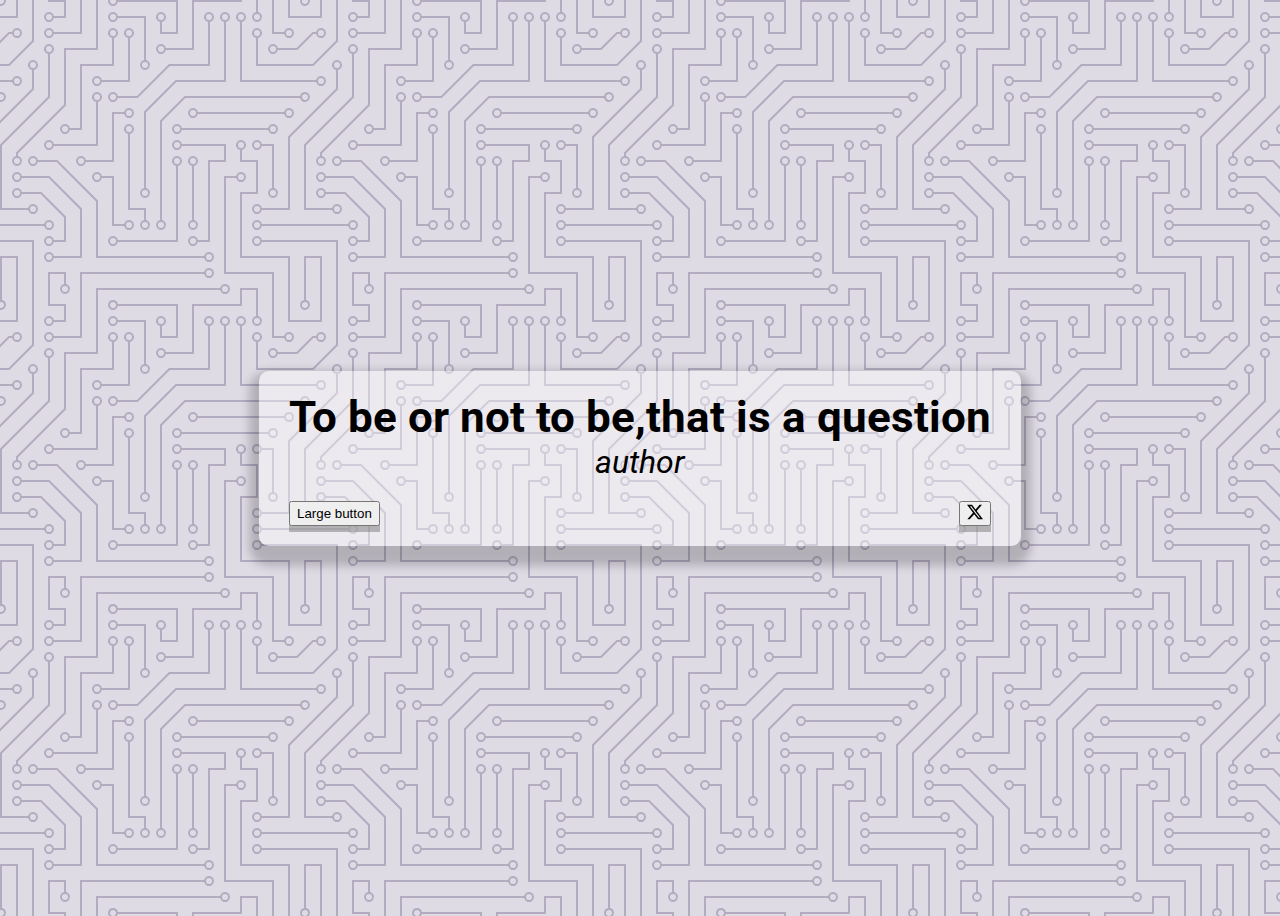
==== QuoteGenerator/index.html @ c1393ff1 "complete button and text font" ====
<!DOCTYPE html>
<html lang="en">
  <head>
    <meta charset="UTF-8" />
    <meta name="viewport" content="width=device-width, initial-scale=1.0" />
    <title>Quote Generator</title>
    <link rel="stylesheet" href="style.css" />
    <link
      href="https://cdn.jsdelivr.net/npm/bootstrap@5.3.2/dist/css/bootstrap.min.css"
      rel="stylesheet"
      integrity="sha384-T3c6CoIi6uLrA9TneNEoa7RxnatzjcDSCmG1MXxSR1GAsXEV/Dwwykc2MPK8M2HN"
      crossorigin="anonymous"
    />
    <link rel="preconnect" href="https://fonts.googleapis.com" />
    <link rel="preconnect" href="https://fonts.gstatic.com" crossorigin />
    <link
      href="https://fonts.googleapis.com/css2?family=Roboto:wght@300&display=swap"
      rel="stylesheet"
    />
  </head>
  <body>
    <div class="quote-container" id="quote-container">
      <div class="quote-text">To be or not to be,that is a question</div>
      <div class="quote-author">author</div>
      <div class="quote-button">
        <button type="button" class="btn btn-dark btn-lg new-quote-btn">
          Large button
        </button>

        <button type="button" class="btn btn-dark btn-lg twitter-btn">
          <svg
            xmlns="http://www.w3.org/2000/svg"
            width="16"
            height="16"
            fill="currentColor"
            class="bi bi-twitter-x"
            viewBox="0 0 16 16"
          >
            <path
              d="M12.6.75h2.454l-5.36 6.142L16 15.25h-4.937l-3.867-5.07-4.425 5.07H.316l5.733-6.57L0 .75h5.063l3.495 4.633L12.601.75Zm-.86 13.028h1.36L4.323 2.145H2.865l8.875 11.633Z"
            />
          </svg>
        </button>
      </div>
    </div>
  </body>
</html>
---- QuoteGenerator/style.css ----
html {
  box-sizing: border-box;
}

body {
  min-height: 100vh;
  background-color: #dfdbe5;
  background-image: url("data:image/svg+xml,%3Csvg xmlns='http://www.w3.org/2000/svg' viewBox='0 0 304 304' width='304' height='304'%3E%3Cpath fill='%239C92AC' fill-opacity='0.65' d='M44.1 224a5 5 0 1 1 0 2H0v-2h44.1zm160 48a5 5 0 1 1 0 2H82v-2h122.1zm57.8-46a5 5 0 1 1 0-2H304v2h-42.1zm0 16a5 5 0 1 1 0-2H304v2h-42.1zm6.2-114a5 5 0 1 1 0 2h-86.2a5 5 0 1 1 0-2h86.2zm-256-48a5 5 0 1 1 0 2H0v-2h12.1zm185.8 34a5 5 0 1 1 0-2h86.2a5 5 0 1 1 0 2h-86.2zM258 12.1a5 5 0 1 1-2 0V0h2v12.1zm-64 208a5 5 0 1 1-2 0v-54.2a5 5 0 1 1 2 0v54.2zm48-198.2V80h62v2h-64V21.9a5 5 0 1 1 2 0zm16 16V64h46v2h-48V37.9a5 5 0 1 1 2 0zm-128 96V208h16v12.1a5 5 0 1 1-2 0V210h-16v-76.1a5 5 0 1 1 2 0zm-5.9-21.9a5 5 0 1 1 0 2H114v48H85.9a5 5 0 1 1 0-2H112v-48h12.1zm-6.2 130a5 5 0 1 1 0-2H176v-74.1a5 5 0 1 1 2 0V242h-60.1zm-16-64a5 5 0 1 1 0-2H114v48h10.1a5 5 0 1 1 0 2H112v-48h-10.1zM66 284.1a5 5 0 1 1-2 0V274H50v30h-2v-32h18v12.1zM236.1 176a5 5 0 1 1 0 2H226v94h48v32h-2v-30h-48v-98h12.1zm25.8-30a5 5 0 1 1 0-2H274v44.1a5 5 0 1 1-2 0V146h-10.1zm-64 96a5 5 0 1 1 0-2H208v-80h16v-14h-42.1a5 5 0 1 1 0-2H226v18h-16v80h-12.1zm86.2-210a5 5 0 1 1 0 2H272V0h2v32h10.1zM98 101.9V146H53.9a5 5 0 1 1 0-2H96v-42.1a5 5 0 1 1 2 0zM53.9 34a5 5 0 1 1 0-2H80V0h2v34H53.9zm60.1 3.9V66H82v64H69.9a5 5 0 1 1 0-2H80V64h32V37.9a5 5 0 1 1 2 0zM101.9 82a5 5 0 1 1 0-2H128V37.9a5 5 0 1 1 2 0V82h-28.1zm16-64a5 5 0 1 1 0-2H146v44.1a5 5 0 1 1-2 0V18h-26.1zm102.2 270a5 5 0 1 1 0 2H98v14h-2v-16h124.1zM242 149.9V160h16v34h-16v62h48v48h-2v-46h-48v-66h16v-30h-16v-12.1a5 5 0 1 1 2 0zM53.9 18a5 5 0 1 1 0-2H64V2H48V0h18v18H53.9zm112 32a5 5 0 1 1 0-2H192V0h50v2h-48v48h-28.1zm-48-48a5 5 0 0 1-9.8-2h2.07a3 3 0 1 0 5.66 0H178v34h-18V21.9a5 5 0 1 1 2 0V32h14V2h-58.1zm0 96a5 5 0 1 1 0-2H137l32-32h39V21.9a5 5 0 1 1 2 0V66h-40.17l-32 32H117.9zm28.1 90.1a5 5 0 1 1-2 0v-76.51L175.59 80H224V21.9a5 5 0 1 1 2 0V82h-49.59L146 112.41v75.69zm16 32a5 5 0 1 1-2 0v-99.51L184.59 96H300.1a5 5 0 0 1 3.9-3.9v2.07a3 3 0 0 0 0 5.66v2.07a5 5 0 0 1-3.9-3.9H185.41L162 121.41v98.69zm-144-64a5 5 0 1 1-2 0v-3.51l48-48V48h32V0h2v50H66v55.41l-48 48v2.69zM50 53.9v43.51l-48 48V208h26.1a5 5 0 1 1 0 2H0v-65.41l48-48V53.9a5 5 0 1 1 2 0zm-16 16V89.41l-34 34v-2.82l32-32V69.9a5 5 0 1 1 2 0zM12.1 32a5 5 0 1 1 0 2H9.41L0 43.41V40.6L8.59 32h3.51zm265.8 18a5 5 0 1 1 0-2h18.69l7.41-7.41v2.82L297.41 50H277.9zm-16 160a5 5 0 1 1 0-2H288v-71.41l16-16v2.82l-14 14V210h-28.1zm-208 32a5 5 0 1 1 0-2H64v-22.59L40.59 194H21.9a5 5 0 1 1 0-2H41.41L66 216.59V242H53.9zm150.2 14a5 5 0 1 1 0 2H96v-56.6L56.6 162H37.9a5 5 0 1 1 0-2h19.5L98 200.6V256h106.1zm-150.2 2a5 5 0 1 1 0-2H80v-46.59L48.59 178H21.9a5 5 0 1 1 0-2H49.41L82 208.59V258H53.9zM34 39.8v1.61L9.41 66H0v-2h8.59L32 40.59V0h2v39.8zM2 300.1a5 5 0 0 1 3.9 3.9H3.83A3 3 0 0 0 0 302.17V256h18v48h-2v-46H2v42.1zM34 241v63h-2v-62H0v-2h34v1zM17 18H0v-2h16V0h2v18h-1zm273-2h14v2h-16V0h2v16zm-32 273v15h-2v-14h-14v14h-2v-16h18v1zM0 92.1A5.02 5.02 0 0 1 6 97a5 5 0 0 1-6 4.9v-2.07a3 3 0 1 0 0-5.66V92.1zM80 272h2v32h-2v-32zm37.9 32h-2.07a3 3 0 0 0-5.66 0h-2.07a5 5 0 0 1 9.8 0zM5.9 0A5.02 5.02 0 0 1 0 5.9V3.83A3 3 0 0 0 3.83 0H5.9zm294.2 0h2.07A3 3 0 0 0 304 3.83V5.9a5 5 0 0 1-3.9-5.9zm3.9 300.1v2.07a3 3 0 0 0-1.83 1.83h-2.07a5 5 0 0 1 3.9-3.9zM97 100a3 3 0 1 0 0-6 3 3 0 0 0 0 6zm0-16a3 3 0 1 0 0-6 3 3 0 0 0 0 6zm16 16a3 3 0 1 0 0-6 3 3 0 0 0 0 6zm16 16a3 3 0 1 0 0-6 3 3 0 0 0 0 6zm0 16a3 3 0 1 0 0-6 3 3 0 0 0 0 6zm-48 32a3 3 0 1 0 0-6 3 3 0 0 0 0 6zm16 16a3 3 0 1 0 0-6 3 3 0 0 0 0 6zm32 48a3 3 0 1 0 0-6 3 3 0 0 0 0 6zm-16 16a3 3 0 1 0 0-6 3 3 0 0 0 0 6zm32-16a3 3 0 1 0 0-6 3 3 0 0 0 0 6zm0-32a3 3 0 1 0 0-6 3 3 0 0 0 0 6zm16 32a3 3 0 1 0 0-6 3 3 0 0 0 0 6zm32 16a3 3 0 1 0 0-6 3 3 0 0 0 0 6zm0-16a3 3 0 1 0 0-6 3 3 0 0 0 0 6zm-16-64a3 3 0 1 0 0-6 3 3 0 0 0 0 6zm16 0a3 3 0 1 0 0-6 3 3 0 0 0 0 6zm16 96a3 3 0 1 0 0-6 3 3 0 0 0 0 6zm0 16a3 3 0 1 0 0-6 3 3 0 0 0 0 6zm16 16a3 3 0 1 0 0-6 3 3 0 0 0 0 6zm16-144a3 3 0 1 0 0-6 3 3 0 0 0 0 6zm0 32a3 3 0 1 0 0-6 3 3 0 0 0 0 6zm16-32a3 3 0 1 0 0-6 3 3 0 0 0 0 6zm16-16a3 3 0 1 0 0-6 3 3 0 0 0 0 6zm-96 0a3 3 0 1 0 0-6 3 3 0 0 0 0 6zm0 16a3 3 0 1 0 0-6 3 3 0 0 0 0 6zm16-32a3 3 0 1 0 0-6 3 3 0 0 0 0 6zm96 0a3 3 0 1 0 0-6 3 3 0 0 0 0 6zm-16-64a3 3 0 1 0 0-6 3 3 0 0 0 0 6zm16-16a3 3 0 1 0 0-6 3 3 0 0 0 0 6zm-32 0a3 3 0 1 0 0-6 3 3 0 0 0 0 6zm0-16a3 3 0 1 0 0-6 3 3 0 0 0 0 6zm-16 0a3 3 0 1 0 0-6 3 3 0 0 0 0 6zm-16 0a3 3 0 1 0 0-6 3 3 0 0 0 0 6zm-16 0a3 3 0 1 0 0-6 3 3 0 0 0 0 6zM49 36a3 3 0 1 0 0-6 3 3 0 0 0 0 6zm-32 0a3 3 0 1 0 0-6 3 3 0 0 0 0 6zm32 16a3 3 0 1 0 0-6 3 3 0 0 0 0 6zM33 68a3 3 0 1 0 0-6 3 3 0 0 0 0 6zm16-48a3 3 0 1 0 0-6 3 3 0 0 0 0 6zm0 240a3 3 0 1 0 0-6 3 3 0 0 0 0 6zm16 32a3 3 0 1 0 0-6 3 3 0 0 0 0 6zm-16-64a3 3 0 1 0 0-6 3 3 0 0 0 0 6zm0 16a3 3 0 1 0 0-6 3 3 0 0 0 0 6zm-16-32a3 3 0 1 0 0-6 3 3 0 0 0 0 6zm80-176a3 3 0 1 0 0-6 3 3 0 0 0 0 6zm16 0a3 3 0 1 0 0-6 3 3 0 0 0 0 6zm-16-16a3 3 0 1 0 0-6 3 3 0 0 0 0 6zm32 48a3 3 0 1 0 0-6 3 3 0 0 0 0 6zm16-16a3 3 0 1 0 0-6 3 3 0 0 0 0 6zm0-32a3 3 0 1 0 0-6 3 3 0 0 0 0 6zm112 176a3 3 0 1 0 0-6 3 3 0 0 0 0 6zm-16 16a3 3 0 1 0 0-6 3 3 0 0 0 0 6zm0 16a3 3 0 1 0 0-6 3 3 0 0 0 0 6zm0 16a3 3 0 1 0 0-6 3 3 0 0 0 0 6zM17 180a3 3 0 1 0 0-6 3 3 0 0 0 0 6zm0 16a3 3 0 1 0 0-6 3 3 0 0 0 0 6zm0-32a3 3 0 1 0 0-6 3 3 0 0 0 0 6zm16 0a3 3 0 1 0 0-6 3 3 0 0 0 0 6zM17 84a3 3 0 1 0 0-6 3 3 0 0 0 0 6zm32 64a3 3 0 1 0 0-6 3 3 0 0 0 0 6zm16-16a3 3 0 1 0 0-6 3 3 0 0 0 0 6z'%3E%3C/path%3E%3C/svg%3E");
  text-align: center;
  display: flex;
  align-items: center;
  justify-content: center;
}
.quote-container {
  width: auto;
  max-width: 900px;
  padding: 20px 30px;
  border-radius: 10px;
  background-color: rgba(255, 255, 255, 0.4);
  box-shadow: 0 10px 10px 10px rgba(0, 0, 0, 0.2);
}
.quote-button {
  display: flex;
  justify-content: space-between;
}
.twitter-btn {
  box-shadow: 0 6px rgba(121, 121, 121, 0.5);
}
.twitter-btn:active {
  transform: translate(0, 6px);
  box-shadow: 0 6px rgba(255, 255, 255, 0.65);
}
.new-quote-btn {
  box-shadow: 0 6px rgba(121, 121, 121, 0.5);
}
.new-quote-btn:active {
  transform: translate(0, 6px);
  box-shadow: 0 6px rgba(255, 255, 255, 0.65);
}

.quote-text {
  font-family: "Roboto", sans-serif;
  font-size: 2.75rem;
  font-weight: bold;
}
.quote-author {
  font-family: "Roboto", sans-serif;
  font-size: 2rem;
  text-align: center;
  margin-bottom: 20px;
  font-style: italic;
  font-weight: 400;
}
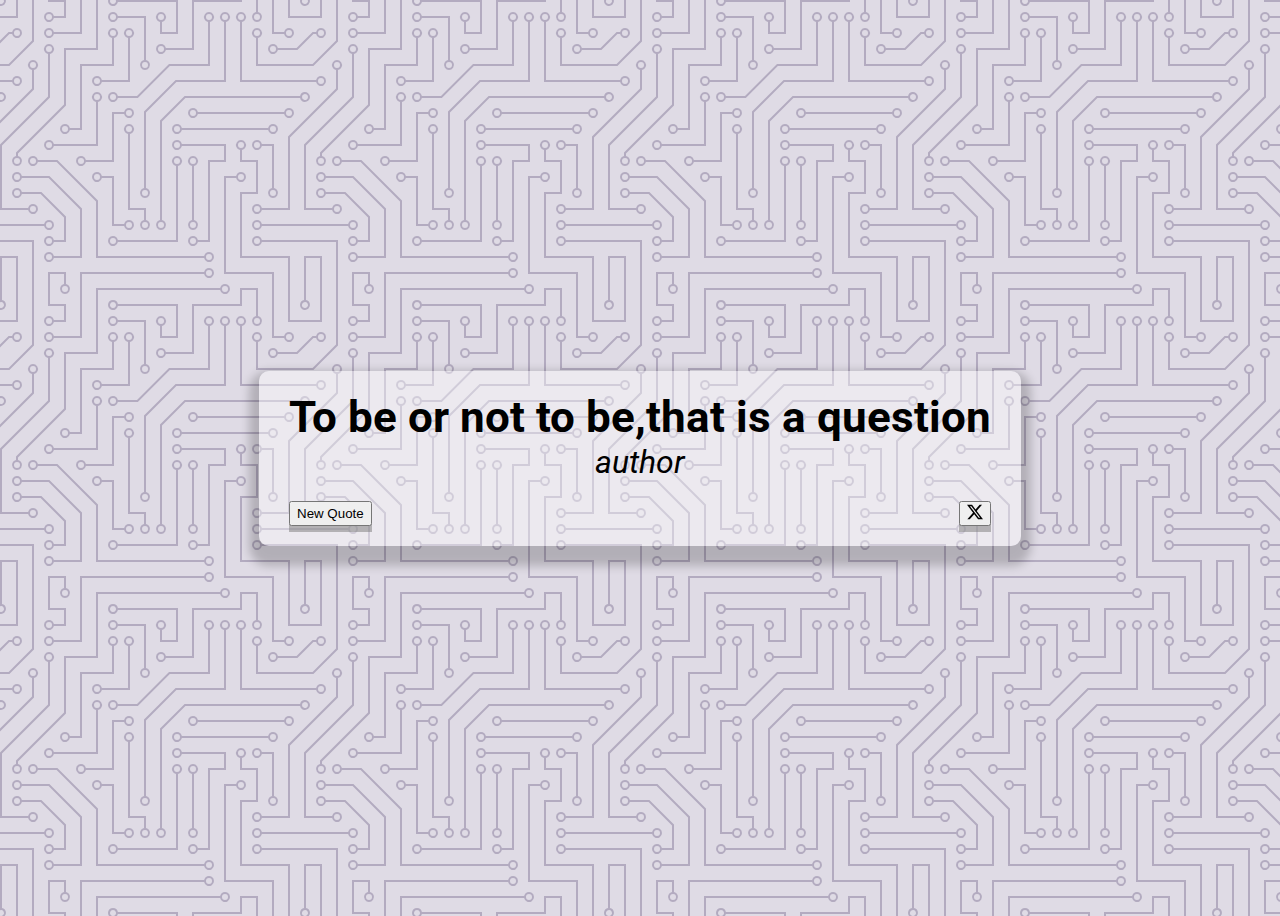
==== commit 6e99854e: "complete the part that changing quotes when button is presses" ====
--- a/QuoteGenerator/index.html
+++ b/QuoteGenerator/index.html
@@ -23,11 +23,19 @@
       <div class="quote-text">To be or not to be,that is a question</div>
       <div class="quote-author">author</div>
       <div class="quote-button">
-        <button type="button" class="btn btn-dark btn-lg new-quote-btn">
-          Large button
+        <button
+          type="button"
+          class="btn btn-dark btn-lg new-quote-btn"
+          id="new-quote-btn"
+        >
+          New Quote
         </button>
 
-        <button type="button" class="btn btn-dark btn-lg twitter-btn">
+        <button
+          type="button"
+          class="btn btn-dark btn-lg twitter-btn"
+          id="twitter-btn"
+        >
           <svg
             xmlns="http://www.w3.org/2000/svg"
             width="16"
@@ -44,4 +52,6 @@
       </div>
     </div>
   </body>
+  <script src="https://ajax.aspnetcdn.com/ajax/jQuery/jquery-3.5.1.min.js"></script>
+  <script src="index.js"></script>
 </html>
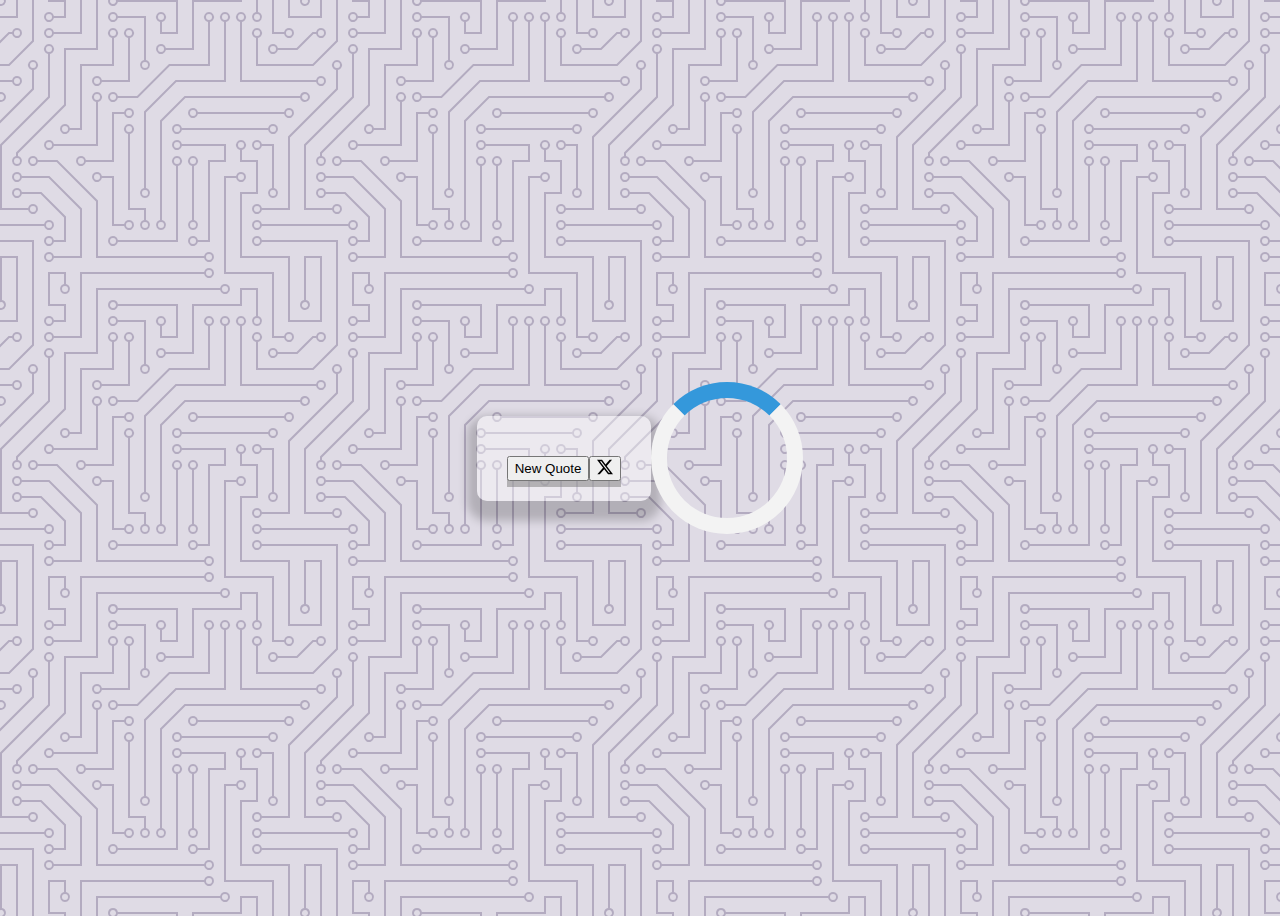
==== commit 29031a20: "complete loader when getting message" ====
--- a/QuoteGenerator/index.html
+++ b/QuoteGenerator/index.html
@@ -20,8 +20,8 @@
   </head>
   <body>
     <div class="quote-container" id="quote-container">
-      <div class="quote-text">To be or not to be,that is a question</div>
-      <div class="quote-author">author</div>
+      <div class="quote-text"></div>
+      <div class="quote-author"></div>
       <div class="quote-button">
         <button
           type="button"
@@ -51,6 +51,7 @@
         </button>
       </div>
     </div>
+    <div class="loader"></div>
   </body>
   <script src="https://ajax.aspnetcdn.com/ajax/jQuery/jquery-3.5.1.min.js"></script>
   <script src="index.js"></script>
--- a/QuoteGenerator/style.css
+++ b/QuoteGenerator/style.css
@@ -51,3 +51,20 @@
   font-style: italic;
   font-weight: 400;
 }
+.loader {
+  border: 16px solid #f3f3f3; /* Light grey */
+  border-top: 16px solid #3498db; /* Blue */
+  border-radius: 50%;
+  width: 120px;
+  height: 120px;
+  animation: spin 2s linear infinite;
+}
+
+@keyframes spin {
+  0% {
+    transform: rotate(0deg);
+  }
+  100% {
+    transform: rotate(360deg);
+  }
+}
